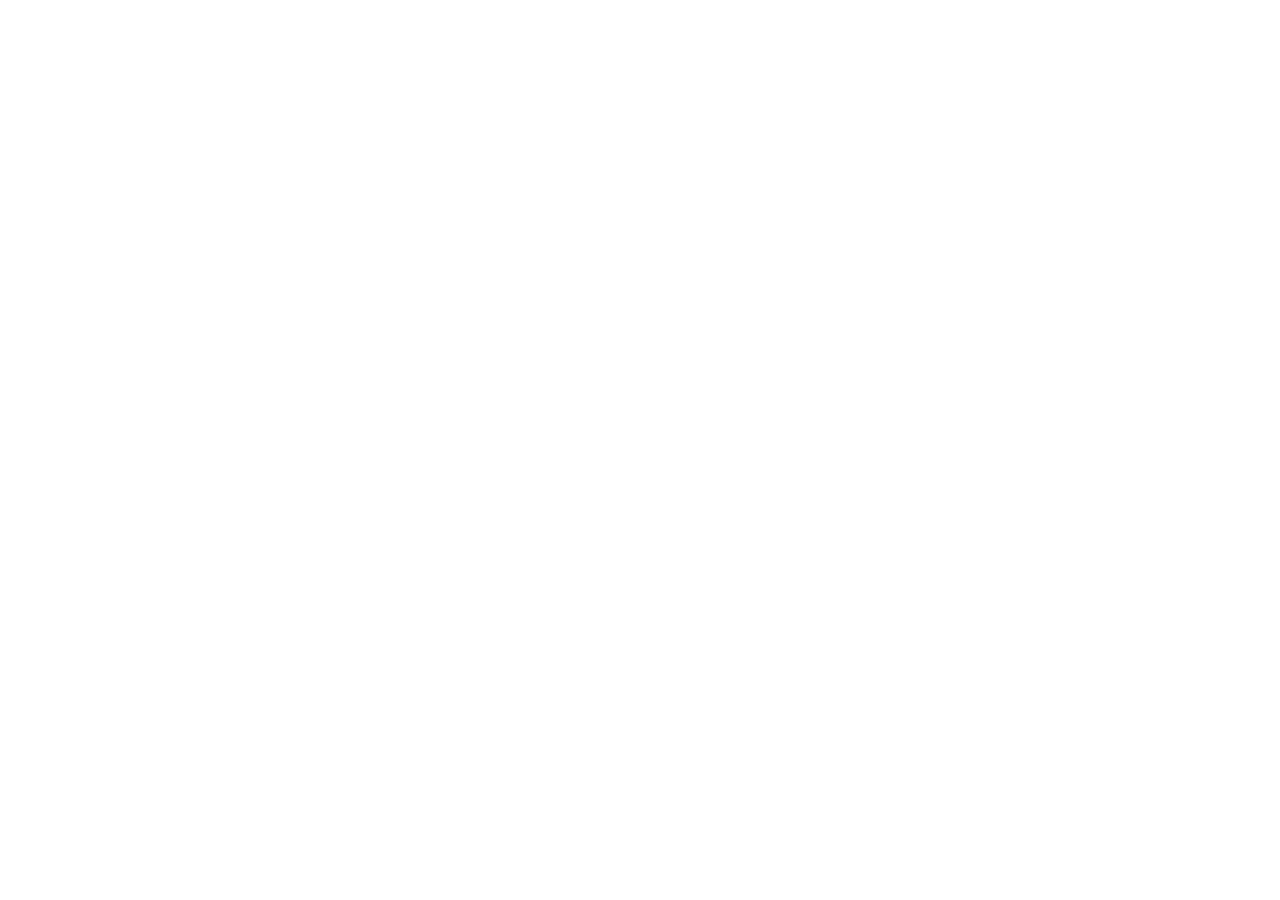
==== index.html @ c2a014bf "Inicialização da atividade" ====
<!DOCTYPE html>
<html lang="en">
<head>
    <meta charset="UTF-8">
    <meta name="viewport" content="width=device-width, initial-scale=1.0">
    <title>Tutorial | GitHub</title>

    <link rel="stylesheet" href="">
</head>
<body>

    
</body>
</html>
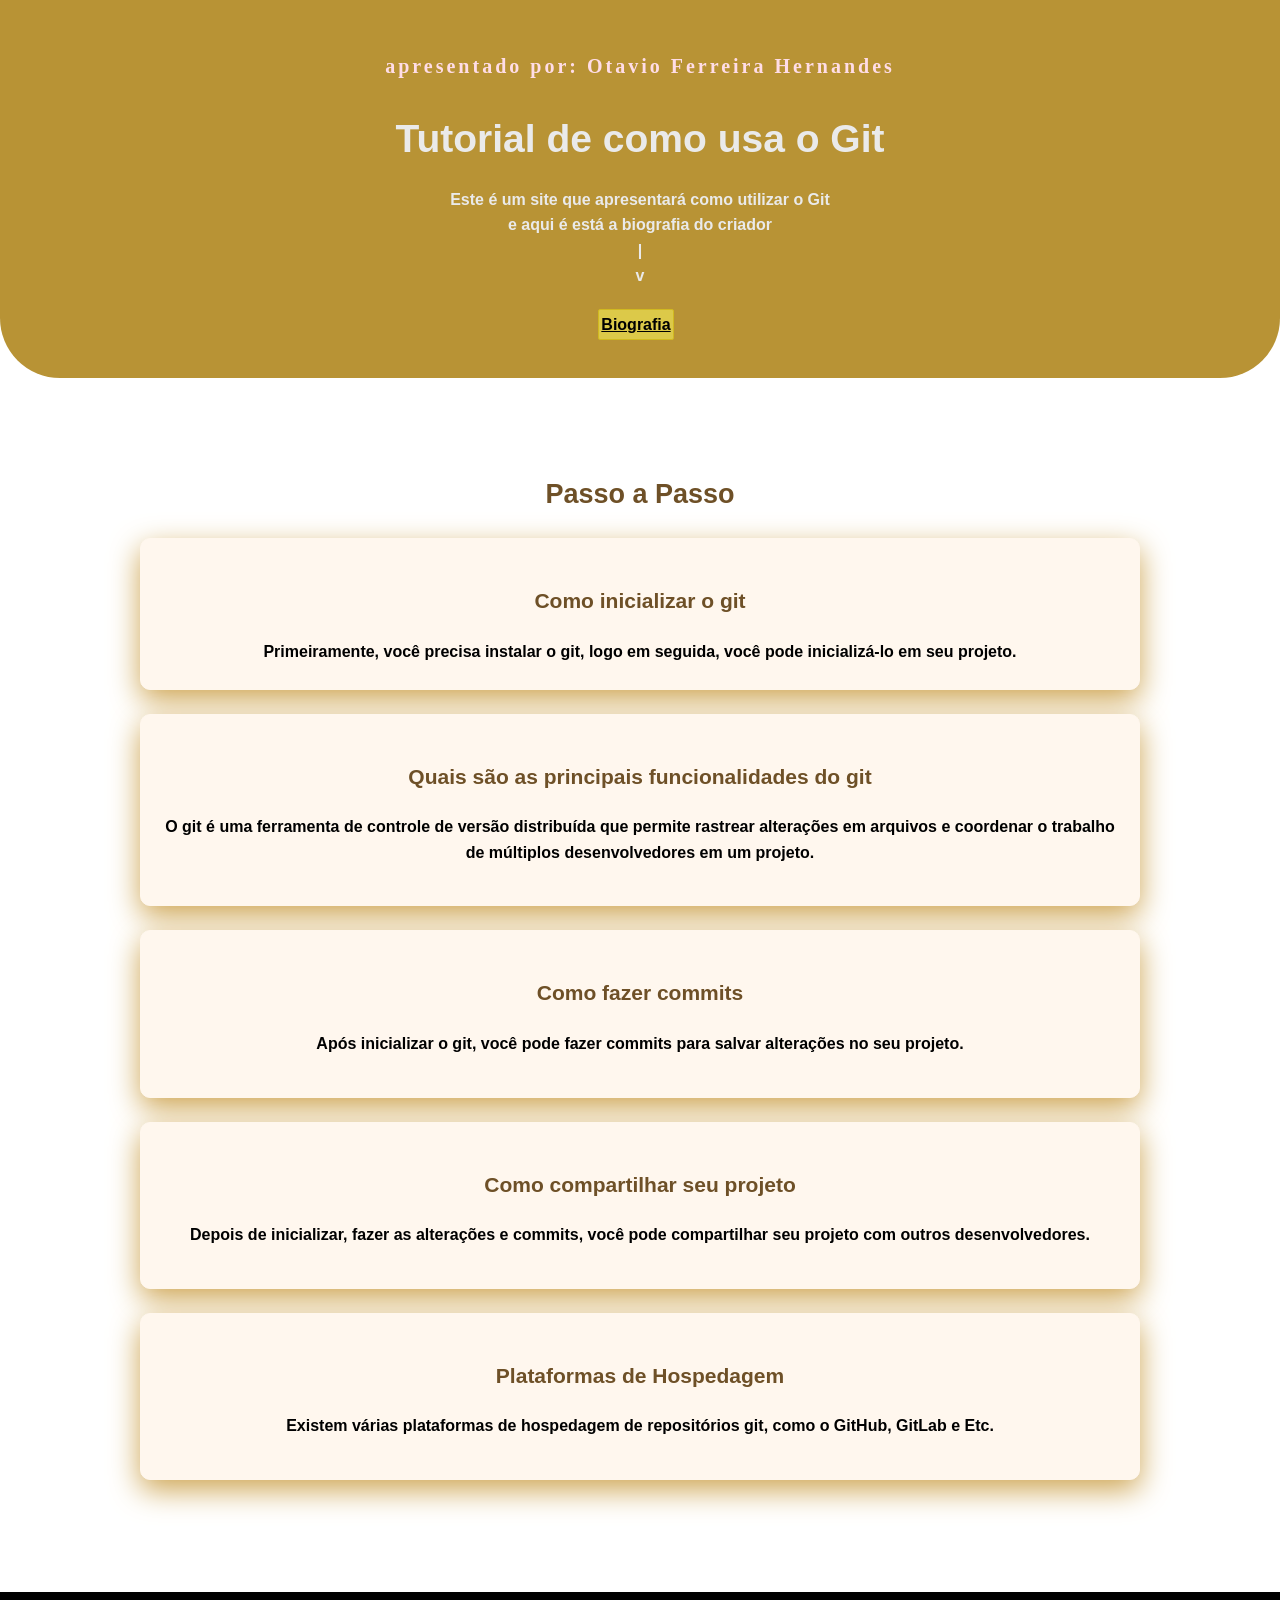
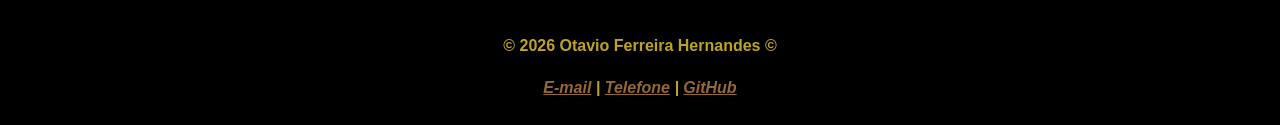
==== commit 18aaf74f: "Estilização e organização do site" ====
--- a/index.html
+++ b/index.html
@@ -1,14 +1,88 @@
-<!DOCTYPE html>
-<html lang="en">
+   <!DOCTYPE html>
+<html lang="pt-br">
 <head>
     <meta charset="UTF-8">
     <meta name="viewport" content="width=device-width, initial-scale=1.0">
-    <title>Tutorial | GitHub</title>
-
-    <link rel="stylesheet" href="">
+    <title>Tutorial | GIT</title>
+    <link rel="stylesheet" href="./style/style.css">
 </head>
 <body>
+    <header class="cabecalho">
+        <div class="container">
+            <p class="etiqueta">
+                apresentado por: Otavio Ferreira Hernandes
+            </p>
 
+            <h1>Tutorial de como usa o Git</h1>
+
+            <p class="subtitulo">
+            Este é um site que apresentará como utilizar o Git <br> <strong>e aqui é está a biografia do criador</strong> <br>
+                                    |
+                                  <br> v 
+            </p>
+
+            <nav class="menu-principal">
+                <ul class="menu-lista">
+                    <li align="center"><a class="menu-link" href="biograf.html">Biografia</a></li>
+                </ul>
+
+            </nav>
+        </div>
+    </header>
+
+    <main>
+        <section class="secao">
+            <div class="container">
+                <h2>Passo a Passo</h2>
+
+                <div class="grade-cards">
+                    <article class="card">
+                        <h3> Como inicializar o git</h3>
+                        <p></p>Primeiramente, você precisa instalar o git, logo em seguida, você pode inicializá-lo em seu projeto.
+                    </article>
+
+                    <article class="card">
+                        <h3>Quais são as principais funcionalidades do git</h3>
+                        <p>O git é uma ferramenta de controle de versão distribuída que permite rastrear alterações em arquivos e coordenar o trabalho de múltiplos desenvolvedores em um projeto.</p>
+                        
+                    </article>
+
+                    <article class="card">
+                        <h3>Como fazer commits</h3>
+                        <p>Após inicializar o git, você pode fazer commits para salvar alterações no seu projeto.</p>
+                    </article>
+
+                    <article class="card">
+                        <h3>Como compartilhar seu projeto</h3>
+                        <p>Depois de inicializar, fazer as alterações e commits, você pode compartilhar seu projeto com outros desenvolvedores.</p>
+                    </article>
+
+                    <article class="card">
+                        <h3>Plataformas de Hospedagem</h3>
+                        <p>Existem várias plataformas de hospedagem de repositórios git, como o GitHub, GitLab e Etc.</p>
+                    </article>
+                    
+
+                    
+
+                </div>
+            </div>
+
+        </section>
+        
+    </main>
+    <footer class="rodape">
+        <p>&copy; 2026 Otavio Ferreira Hernandes &copy;</p>
+
+        <address>
+            <a href="mailto:otavioferreirahernandes@gmail.com">E-mail</a>
+            <span> | </span>
+            <a href="tel:+5515988252013">Telefone</a>
+            <span> | </span>
+            <a href="https://github.com/otavionandez-dev" target="_blank">GitHub</a>
+        </address>
+
+    </footer>
     
 </body>
 </html>
--- a/style/style.css
+++ b/style/style.css
@@ -0,0 +1,134 @@
+*{
+    box-sizing:border-box ;
+}
+
+body{
+    margin: 0;
+    background-color: rgb(255, 255, 255);
+    color: rgb(0, 0, 0);
+    font-family: Arial, Helvetica, sans-serif;
+    font-weight: 700;
+    font-size: 16px;
+    line-height: 1.6;
+}
+h1,h2,h3{
+    color: rgb(110, 80, 39);
+
+    text-align: center;
+}
+h1{
+    font-size: 39px;
+    margin-bottom: 10px;
+}
+h2{
+    font-size: 27px;
+}
+h3{
+    font-size: 21px;
+}
+a{
+    color: rgb(149, 104, 55);
+}
+.container{
+    width: 90%;
+    max-width: 1000px;
+    margin: 0 auto;
+}
+.cabecalho{
+    background-color: rgb(184, 147, 53);
+    color: rgb(234, 234, 234);
+    padding: 30px;
+    text-align: center;
+    
+    border-bottom-left-radius: 60px;
+    border-bottom-right-radius: 60px;
+}
+.cabecalho h1{
+    color: rgb(234, 234, 234);
+}
+.etiqueta{
+    font-family:Cambria, Cochin, Georgia, Times, 'Times New Roman', serif;
+    margin-bottom: 5px;
+    color: rgb(255, 221, 231);
+    font-size: 20px;
+    letter-spacing: 3px;
+}
+.menu-lista{
+    margin: 20px 0 0;
+    padding: 0;
+
+    list-style: none;
+}
+.menu-lista li{
+  display:inline-block;  
+
+  margin-right: 8px;
+  margin-bottom: 8px;
+}
+.menu-link:hover{
+    background-color: rgb(154, 126, 35);
+    box-shadow: 0px 4px 12px rgb(196, 156, 62);
+    transform: translate(-2px);
+    color: rgb(255, 255, 255);
+}
+.menu-link{
+    display: inline-block;
+    padding: 2px ;
+    background-color: rgb(220, 201, 73);
+    color:rgb(0, 0, 0) ;
+    border: 1px solid rgb(209, 185, 32);
+    border-radius: 2px;
+    
+}
+.secao{
+    padding: 72px 0;
+}
+
+.titulo-secao{
+    margin-bottom: 32px;
+    padding-left: 12px;
+    border-left: 5px solid rgb(37, 70, 116);
+    border-radius: 5px;
+}
+.grade-cards{
+    display: grid;
+    gap: 24px;
+}
+.card{
+    padding: 24px;
+    background-color: rgb(255, 247, 238);
+    border: 1px solid rgb(255, 247, 238);
+    border-radius: 10px;
+    box-shadow: 0 10px 30px rgb(206, 165, 82);
+    text-align: center;
+}
+.lista-tecnologia{
+    display: inline-block;
+    gap: 12px;
+    list-style: none;
+    padding: 0;
+    margin: 0;
+}
+.lista-tecnologia li{
+    padding: 10px 14px;
+    background-color:rgb(246, 243, 243);
+    display: inline;
+    border: 1px solid rgb(240, 240, 240);
+    border-radius: 999px;
+}
+.rodape{
+    margin-top: 40px;
+    padding: 25px;
+    background-color: rgb(0, 0, 0);
+    color: rgb(188, 163, 38);
+    text-align: center;
+}
+.rodape address{
+    font-style: italic;
+    
+}
+
+.code, pre{
+    font-family: 'Gill Sans', 'Gill Sans MT', 'Trebuchet MS', sans-serif;
+
+}
